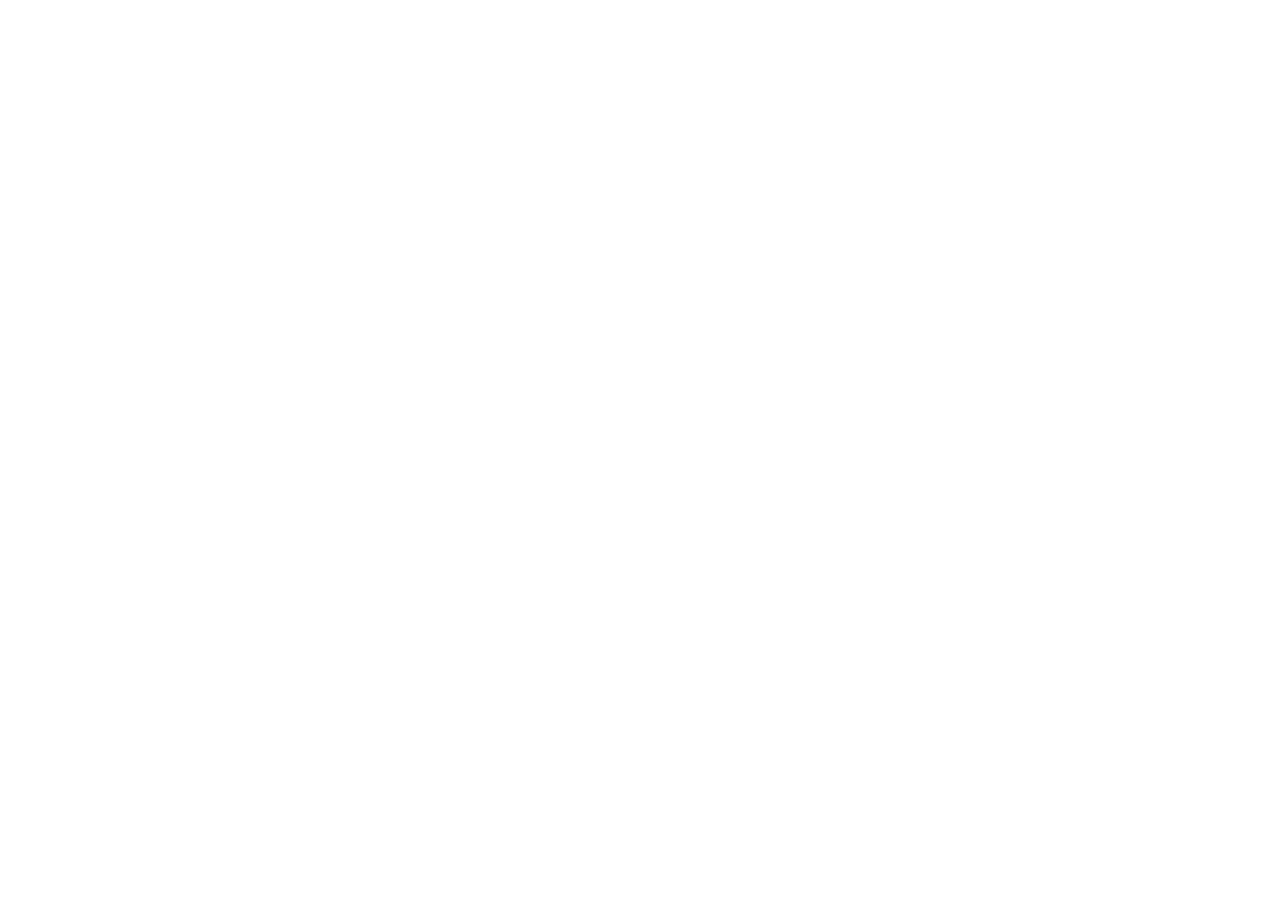
==== index.html @ bec538de "primeiro commit" ====
<html lang="en">
<head>
    <meta charset="UTF-8">
    <meta http-equiv="X-UA-Compatible" content="IE=edge">
    <link rel="stylesheet" type="text/css" href="./style.css">
    <title>Quem está assistindo?</title>
</head>
<body>
    
</body>
</html>
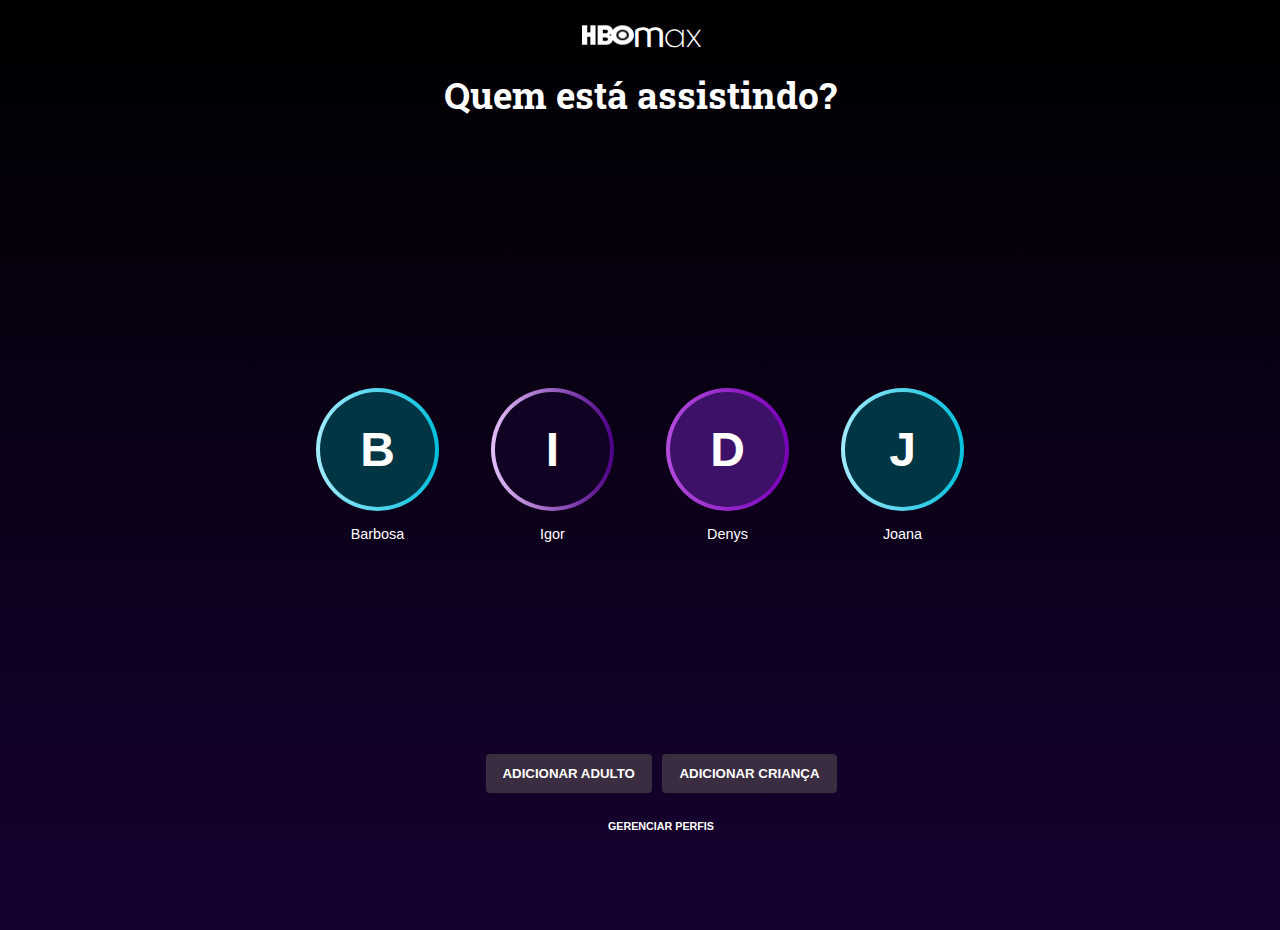
==== commit 66f4e735: "Quem está assistindo page" ====
--- a/index.html
+++ b/index.html
@@ -3,9 +3,61 @@
     <meta charset="UTF-8">
     <meta http-equiv="X-UA-Compatible" content="IE=edge">
     <link rel="stylesheet" type="text/css" href="./style.css">
+    <link rel="icon" href="./assets/icone.png">
+<link
+    href="https://fonts.googleapis.com/css2?family=Baloo+2:wght@400;500;600;700&family=Josefin+Sans:wght@400;500;600;700&family=Roboto+Slab:wght@600;700&display=swap"
+    rel="stylesheet">
     <title>Quem está assistindo?</title>
 </head>
 <body>
+ <main>
+    <header>
+        <div class="hbomax">
+            <img class="hbomax-image" src="./assets/hboLogo.png" alt="">
+            <h1 class="hbomax-text">max</h1>
+        </div>
+        <h1 class="QEA">Quem está assistindo?</h1>
+    </header>
+    <div class="usuarios-container">
+        <div class="usuario">
+            <div class="usuario-border usuario-border-azul">
+                <div class="usuario-foto u1"><h1>B</h1></div>
+            </div>
+            <p style="color: white;font-family: Arial, Helvetica, sans-serif;">Barbosa</p>
+        </div>
+        <div class="usuario">
+            <div class="usuario-border usuario-border-roxo1">
+                <div class="usuario-foto u2"><h1>I</h1></div>
+            </div>
+            <p style="color: white;font-family: Arial, Helvetica, sans-serif;">Igor</p>
+        </div>
+            <div class="usuario">
+                <div class="usuario-border usuario-border-roxo2">
+                    <div class="usuario-foto u3"><h1>D</h1></div>
+                </div>
+                <p style="color: white;font-family: Arial, Helvetica, sans-serif;">Denys</p>
+            </div>
+            <div class="usuario">
+                <div class="usuario-border usuario-border-azul">
+                    <div class="usuario-foto u1"><h1>J</h1></div>
+                </div>
+                <p style="color: white;font-family: Arial, Helvetica, sans-serif;">Joana</p>
+            </div>
+    </div>
+    <footer>
+        <div class="adicionar">
+            <div class="adiciona">
+                <h5>ADICIONAR ADULTO</h5>
+            </div>
+            <div class="adiciona">
+                <h5>ADICIONAR CRIANÇA</h5>
+            </div>
+        </div>
+        <div class="gerenciar">
+            <h6>GERENCIAR PERFIS</h6>
+        </div>
+    </footer>
+    </main>
     
 </body>
 </html>--- a/style.css
+++ b/style.css
@@ -0,0 +1,185 @@
+*{
+    margin: 0%;
+    padding: 0%;
+}
+body{
+    background-image: linear-gradient(black,rgb(23, 1, 49));
+    display: flex;
+    flex-direction: column;
+    align-items: center;
+}
+main{
+    /* border: 2px solid white; */
+    position: relative;
+    display: flex;
+    flex-direction: column;
+    align-items: center;
+    height: 100%;
+    min-height: 500px;
+    padding-bottom: 30px;
+    justify-content: space-between;
+}
+header{
+    display: flex;
+    flex-direction: column;
+    justify-content: center;
+}
+
+
+
+/* Tela de quem está assistindo */
+.hboMax{
+    height: 70px;
+    display: flex;
+    align-items: center;
+    justify-content: center;
+}
+.hbomax-image{
+    width: 52px;
+    height: 44px;
+    margin-right: -2px;
+}
+.hbomax-text{
+    color: white;
+    font-family: 'Josefin Sans', sans-serif;
+    font-size: 2.8rem;
+    font-weight: 200;
+    letter-spacing: -3px;
+
+}
+.hbomax-text::first-letter{
+    font-family: 'Baloo 2', cursive;
+    font-size: 2.6rem;
+}
+.QEA{
+    color: white;
+    font-family: 'Roboto Slab', serif;
+    font-size: 2.3rem;
+}
+.usuarios-container{
+
+    position: absolute;
+    top: 50%;
+    left: 50%;
+    transform: translate(-50%, -50%);
+    width: 700px;
+    flex-wrap: wrap;
+    display: flex;
+    justify-content: space-around;
+    align-items:center;
+}
+.usuario{
+    display: flex;
+    flex-direction: column;
+    align-items: center;
+    margin: 15px;
+}
+.usuario p{
+    font-size: 0.9rem;
+    margin-top: 15px;
+}
+.usuario-border{
+    padding: 4px;
+    border-radius: 50%;
+}
+.usuario-border-azul{
+    background-image: linear-gradient(to right, rgb(162, 235, 253), rgb(5, 191, 220));
+}
+.u1{
+    background-color: rgb(0, 53, 68);
+}
+.u2{
+    background-color: rgb(17, 1, 34);
+}
+.u3{
+    background-color: rgb(62, 17, 104);
+}
+.usuario-border-roxo1{
+    background-image: linear-gradient(to right, rgb(228, 191, 250), rgb(76, 0, 134));
+}
+.usuario-border-roxo2{
+    background-image: linear-gradient(to right, rgb(179, 76, 220), rgb(120, 1, 184));
+}
+.usuario-foto{
+   
+    height: 115px;
+    width: 115px;
+    border-radius: 50%;
+    display: flex;
+    align-items: center;
+    justify-content: center;
+}
+ .usuario-foto h1{
+    font-size: 3rem;
+    font-family: Arial, Helvetica, sans-serif;
+    color: white;
+} 
+footer{
+    color: white;
+    font-family: Arial, Helvetica, sans-serif;
+    display: flex;
+    flex-direction: column;
+    align-items: center;
+    align-self: flex-end;
+    margin-bottom: 15%;
+}
+.adicionar{
+    color: white;
+    display: flex;
+    width: 351px;
+    justify-content: space-between;
+}
+.adiciona{
+    border-radius: 4px;
+    padding: 12px 17px;
+    background-color: rgba(98, 89, 89, 0.51);
+}
+.gerenciar{
+    margin-top: 18px;
+    height: 30px;
+    width: 145px;
+    display: flex;
+    align-items: center;
+    justify-content: center;
+}
+.gerenciar h6{
+    font-weight: 900;
+}
+
+
+/* ============================ */
+@media (max-width:1000px){
+.QEA {
+        color: white;
+        font-family: 'Roboto Slab', serif;
+        font-size: 1.6rem;
+    }
+}
+@media (max-width: 700px){
+.usuarios-container {
+        position: absolute;
+        top: 50%;
+        left: 50%;
+        transform: translate(-50%, -50%);
+        background-color: red;
+        width: 550px;
+        flex-wrap: wrap;
+        display: flex;
+        justify-content: space-around;
+        align-items: center;
+    }
+}
+@media (max-width: 550px) {
+    .usuarios-container {
+        position: absolute;
+        top: 50%;
+        left: 50%;
+        transform: translate(-50%, -50%);
+        background-color: red;
+        width: 350px;
+        flex-wrap: wrap;
+        display: flex;
+        justify-content: space-around;
+        align-items: center;
+    }
+}
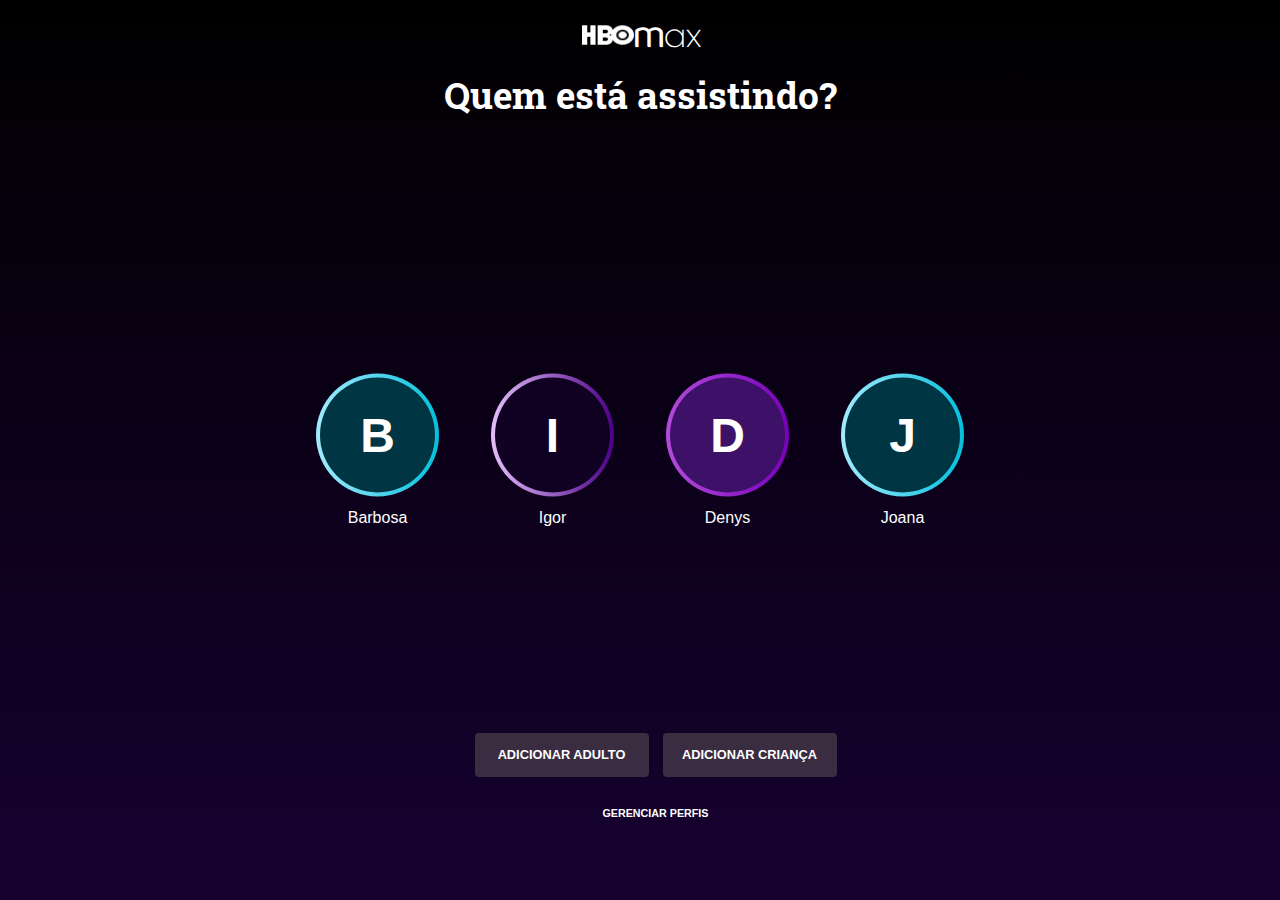
==== commit 977fb106: "adiciona hover nos elementos do footer" ====
--- a/index.html
+++ b/index.html
@@ -58,6 +58,6 @@
         </div>
     </footer>
     </main>
-    
+<script src="./script.js"></script>    
 </body>
 </html>--- a/style.css
+++ b/style.css
@@ -7,6 +7,7 @@
     display: flex;
     flex-direction: column;
     align-items: center;
+    height: 100vh;
 }
 main{
     /* border: 2px solid white; */
@@ -75,8 +76,8 @@
     margin: 15px;
 }
 .usuario p{
-    font-size: 0.9rem;
-    margin-top: 15px;
+    font-size: 1rem;
+    margin-top: 12px;
 }
 .usuario-border{
     padding: 4px;
@@ -121,29 +122,46 @@
     flex-direction: column;
     align-items: center;
     align-self: flex-end;
-    margin-bottom: 15%;
+    margin-bottom: 10%;
 }
 .adicionar{
     color: white;
     display: flex;
-    width: 351px;
+    width: 362px;
     justify-content: space-between;
 }
 .adiciona{
     border-radius: 4px;
+    height: 20px;
+    width: 140px;
     padding: 12px 17px;
     background-color: rgba(98, 89, 89, 0.51);
+    display: flex;
+    justify-content: center;
+    align-items: center;
+}
+.adiciona:hover{
+    background-color: black;
+    border: 2px solid rgb(130, 79, 169);
+}
+.adiciona h5{
+    font-size: 0.8rem;
 }
 .gerenciar{
+    padding: 3px 6px;
     margin-top: 18px;
     height: 30px;
     width: 145px;
     display: flex;
     align-items: center;
+    border-radius: 4px;
     justify-content: center;
 }
 .gerenciar h6{
     font-weight: 900;
+}
+.gerenciar:hover{
+    background-color: rgba(153, 148, 148, 0.51);
 }
 
 
@@ -154,6 +172,10 @@
         font-family: 'Roboto Slab', serif;
         font-size: 1.6rem;
     }
+ .usuario p {
+     font-size: 0.9rem;
+     margin-top: 12px;
+ }
 }
 @media (max-width: 700px){
 .usuarios-container {
@@ -161,7 +183,7 @@
         top: 50%;
         left: 50%;
         transform: translate(-50%, -50%);
-        background-color: red;
+   
         width: 550px;
         flex-wrap: wrap;
         display: flex;
@@ -175,7 +197,6 @@
         top: 50%;
         left: 50%;
         transform: translate(-50%, -50%);
-        background-color: red;
         width: 350px;
         flex-wrap: wrap;
         display: flex;
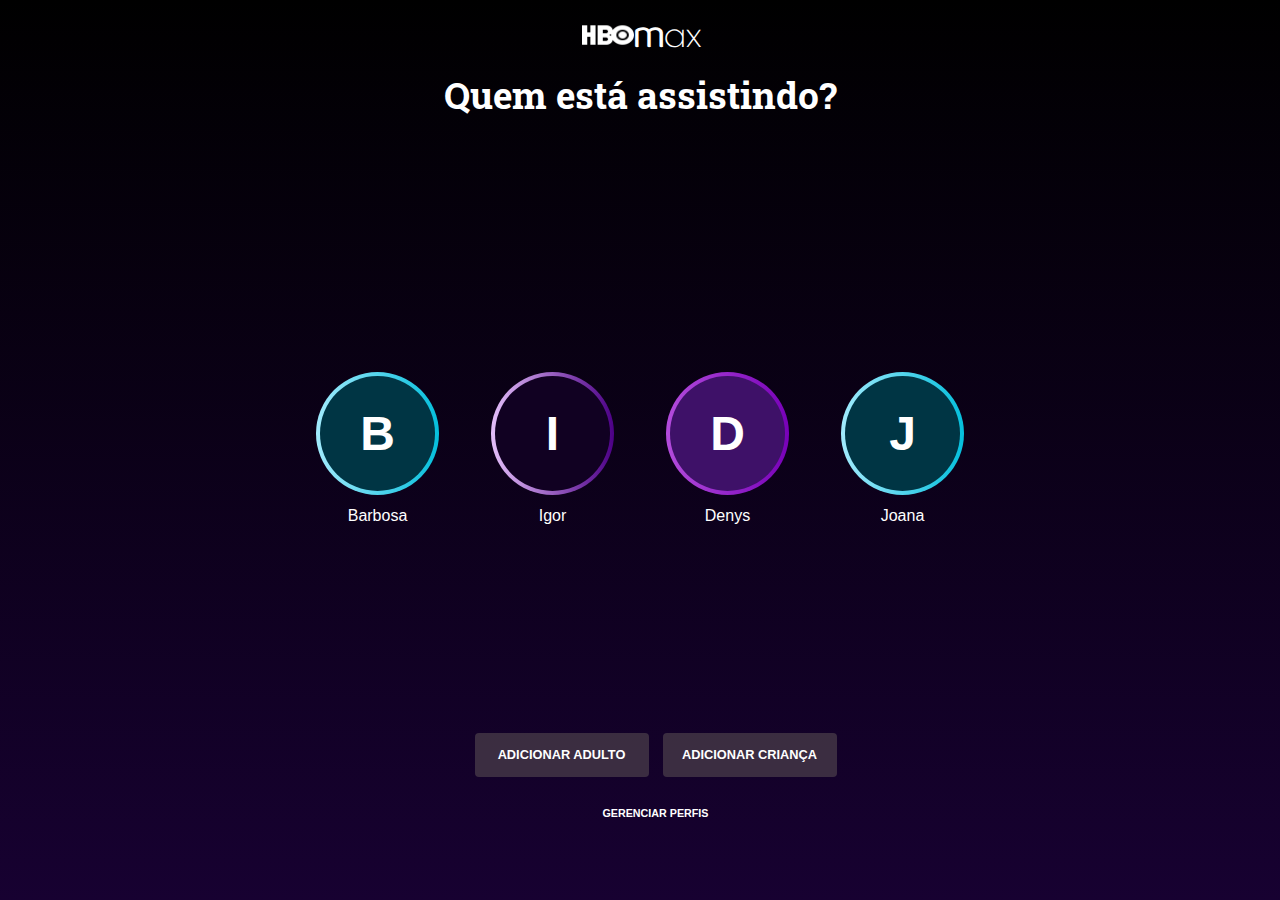
==== commit 215e246a: "hover nos icones de perfil" ====
--- a/index.html
+++ b/index.html
@@ -19,27 +19,27 @@
         <h1 class="QEA">Quem está assistindo?</h1>
     </header>
     <div class="usuarios-container">
-        <div class="usuario">
+        <div id="barbosa"  class="usuario">
             <div class="usuario-border usuario-border-azul">
-                <div class="usuario-foto u1"><h1>B</h1></div>
+                <div onmouseover="hoverMaior(this)" onmouseleave="hoverMenor(this)"  class="usuario-foto u1"><h1>B</h1></div>
             </div>
             <p style="color: white;font-family: Arial, Helvetica, sans-serif;">Barbosa</p>
         </div>
-        <div class="usuario">
+        <div id="igor" class="usuario">
             <div class="usuario-border usuario-border-roxo1">
-                <div class="usuario-foto u2"><h1>I</h1></div>
+                <div onmouseover="hoverMaior(this)" onmouseleave="hoverMenor(this)" class="usuario-foto u2"><h1>I</h1></div>
             </div>
             <p style="color: white;font-family: Arial, Helvetica, sans-serif;">Igor</p>
         </div>
-            <div class="usuario">
+            <div id="denys" class="usuario">
                 <div class="usuario-border usuario-border-roxo2">
-                    <div class="usuario-foto u3"><h1>D</h1></div>
+                    <div onmouseover="hoverMaior(this)" onmouseleave="hoverMenor(this)" class="usuario-foto u3"><h1>D</h1></div>
                 </div>
                 <p style="color: white;font-family: Arial, Helvetica, sans-serif;">Denys</p>
             </div>
-            <div class="usuario">
+            <div id="joana" class="usuario">
                 <div class="usuario-border usuario-border-azul">
-                    <div class="usuario-foto u1"><h1>J</h1></div>
+                    <div onmouseover="hoverMaior(this)" onmouseleave="hoverMenor(this)" class="usuario-foto u1"><h1>J</h1></div>
                 </div>
                 <p style="color: white;font-family: Arial, Helvetica, sans-serif;">Joana</p>
             </div>
--- a/style.css
+++ b/style.css
@@ -1,3 +1,5 @@
+/* Fazer o hover dos perfis */
+
 *{
     margin: 0%;
     padding: 0%;
@@ -64,6 +66,7 @@
     left: 50%;
     transform: translate(-50%, -50%);
     width: 700px;
+    /* height: 200px; */
     flex-wrap: wrap;
     display: flex;
     justify-content: space-around;
@@ -73,15 +76,28 @@
     display: flex;
     flex-direction: column;
     align-items: center;
+    justify-content: flex-end;
     margin: 15px;
+    position: relative;
+    height: 150px;
+    width: 100px;
+
+    /* position: absolute; */
 }
 .usuario p{
     font-size: 1rem;
     margin-top: 12px;
+    justify-self: flex-start;
 }
 .usuario-border{
     padding: 4px;
     border-radius: 50%;
+    /* position: absolute; */
+    
+   
+    
+   
+
 }
 .usuario-border-azul{
     background-image: linear-gradient(to right, rgb(162, 235, 253), rgb(5, 191, 220));
@@ -102,7 +118,6 @@
     background-image: linear-gradient(to right, rgb(179, 76, 220), rgb(120, 1, 184));
 }
 .usuario-foto{
-   
     height: 115px;
     width: 115px;
     border-radius: 50%;
@@ -141,6 +156,8 @@
     align-items: center;
 }
 .adiciona:hover{
+    height: 16px;
+    width: 136px;
     background-color: black;
     border: 2px solid rgb(130, 79, 169);
 }
@@ -164,6 +181,72 @@
     background-color: rgba(153, 148, 148, 0.51);
 }
 
+.perfilMaior{
+    animation-name: perfilM;
+    animation-duration: 0.4s;
+    height: 130px;
+    width: 130px;
+}
+
+@keyframes perfilM{
+    0%{
+        height: 115px;
+        width: 115px;
+    }
+    100%{
+        height: 130px;
+        width: 130px;
+    }
+}
+.perfilMenor {
+    animation-name: perfilm;
+    animation-duration: 0.4s;
+    height: 115px;
+    width: 115px;
+}
+
+@keyframes perfilm {
+    0% {
+        height: 135px;
+        width: 135px;
+    }
+
+    100% {
+        height: 115px;
+        width: 115px;
+    }
+}
+.fontMaior {
+    animation-name: fontM;
+    animation-duration: 0.4s;
+    
+}
+@keyframes fontM {
+    0% {
+        font-size: 1rem;
+    }
+
+    100% {
+        font-size: 1.2rem;
+    }
+}
+
+.fontMenor {
+    animation-name: fontm;
+    animation-duration: 0.4s;
+    
+    
+}
+
+@keyframes fontm {
+    0% {
+        font-size: 1.2rem;
+    }
+
+    100% {
+        font-size:1rem
+    }
+}
 
 /* ============================ */
 @media (max-width:1000px){
@@ -184,7 +267,7 @@
         left: 50%;
         transform: translate(-50%, -50%);
    
-        width: 550px;
+        width: 500px;
         flex-wrap: wrap;
         display: flex;
         justify-content: space-around;
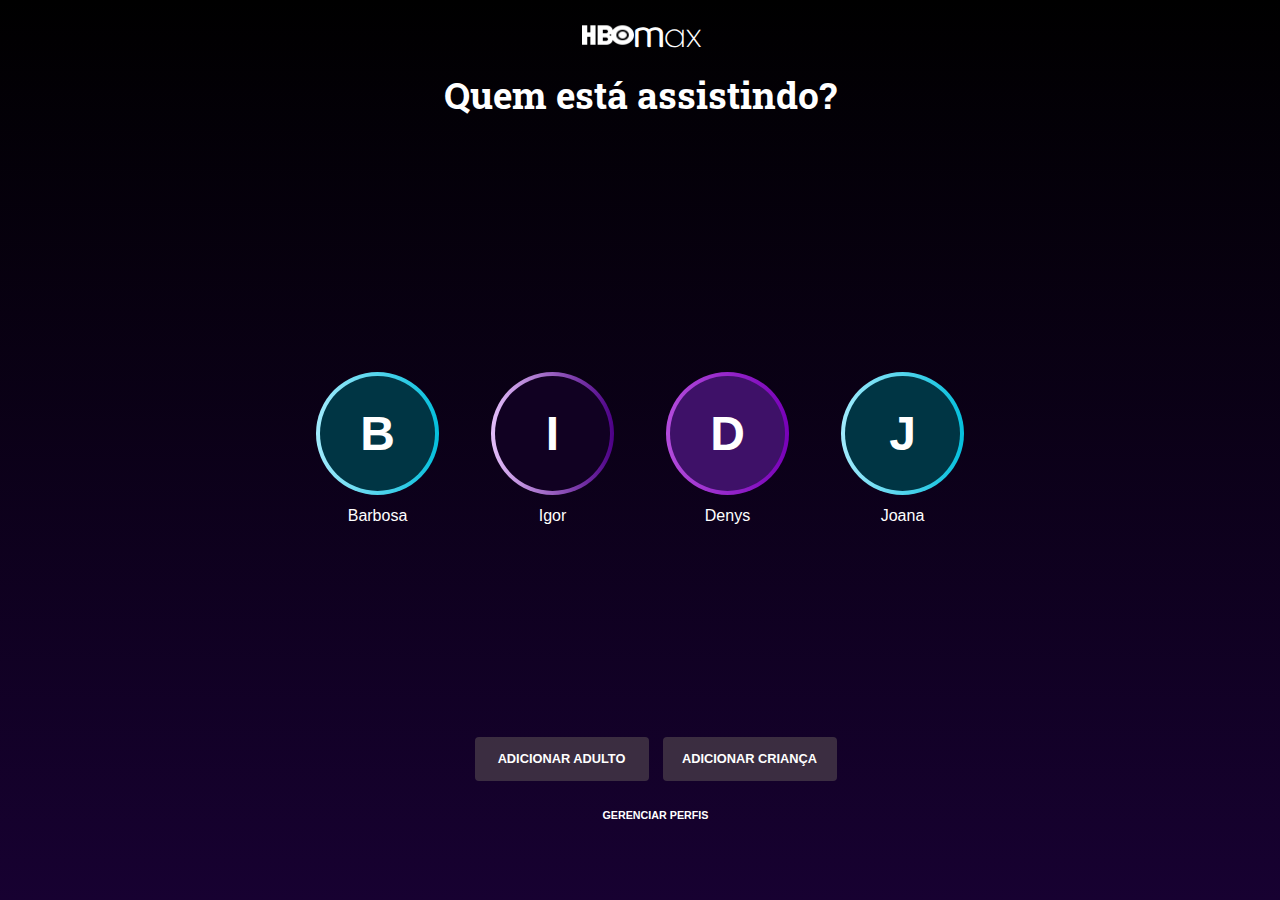
==== commit 0bb7a943: "gerenciar perfis responsivo" ====
--- a/index.html
+++ b/index.html
@@ -20,41 +20,58 @@
     </header>
     <div class="usuarios-container">
         <div id="barbosa"  class="usuario">
-            <div class="usuario-border usuario-border-azul">
-                <div onmouseover="hoverMaior(this)" onmouseleave="hoverMenor(this)"  class="usuario-foto u1"><h1>B</h1></div>
+            <div class="ub usuario-border-azul">
+                <div onmouseover="hoverMaior(this)" onmouseleave="hoverMenor(this)"  class="uf u1"><div class="ga">
+                    <div class="penAndPaperImg"></div>
+                </div>
+                <h1>B</h1></div>
             </div>
             <p style="color: white;font-family: Arial, Helvetica, sans-serif;">Barbosa</p>
         </div>
         <div id="igor" class="usuario">
-            <div class="usuario-border usuario-border-roxo1">
-                <div onmouseover="hoverMaior(this)" onmouseleave="hoverMenor(this)" class="usuario-foto u2"><h1>I</h1></div>
+            <div class="ub usuario-border-roxo1">
+                <div onmouseover="hoverMaior(this)" onmouseleave="hoverMenor(this)" class="uf u2"><div class="ga">
+                    <div class="penAndPaperImg"></div>
+                </div>
+                <h1>I</h1></div>
             </div>
             <p style="color: white;font-family: Arial, Helvetica, sans-serif;">Igor</p>
         </div>
             <div id="denys" class="usuario">
-                <div class="usuario-border usuario-border-roxo2">
-                    <div onmouseover="hoverMaior(this)" onmouseleave="hoverMenor(this)" class="usuario-foto u3"><h1>D</h1></div>
+                <div class="ub usuario-border-roxo2">
+                    <div onmouseover="hoverMaior(this)" onmouseleave="hoverMenor(this)" class="uf u3">
+                        <div class="ga">
+                            <div class="penAndPaperImg"></div>
+                        </div>
+                        <h1>D</h1>
+                    </div>
                 </div>
                 <p style="color: white;font-family: Arial, Helvetica, sans-serif;">Denys</p>
             </div>
             <div id="joana" class="usuario">
-                <div class="usuario-border usuario-border-azul">
-                    <div onmouseover="hoverMaior(this)" onmouseleave="hoverMenor(this)" class="usuario-foto u1"><h1>J</h1></div>
+                <div class="ub usuario-border-azul">
+                    <div onmouseover="hoverMaior(this)" onmouseleave="hoverMenor(this)" class="uf u1"><div class="ga">
+                        <div class="penAndPaperImg"></div>
+                    </div>
+                    <h1>J</h1></div>
                 </div>
                 <p style="color: white;font-family: Arial, Helvetica, sans-serif;">Joana</p>
             </div>
     </div>
     <footer>
-        <div class="adicionar">
-            <div class="adiciona">
-                <h5>ADICIONAR ADULTO</h5>
-            </div>
-            <div class="adiciona">
-                <h5>ADICIONAR CRIANÇA</h5>
+        <div class="adicionar-container">
+            <div class="adicionar">
+                <div class="adiciona adicionaAdulto">
+                    <h5>ADICIONAR ADULTO</h5>
+                </div>
+                <div class="adiciona adicionaCrianca">
+                    <h5>ADICIONAR CRIANÇA</h5>
+                </div>
             </div>
         </div>
-        <div class="gerenciar">
-            <h6>GERENCIAR PERFIS</h6>
+        <div class="gerenciar-button">
+            <h6 id="gerenciarTextOne">GERENCIAR PERFIS</h6>
+            <h6 id="gerenciarTextTwo">CONCLUÍDO</h6>
         </div>
     </footer>
     </main>
--- a/style.css
+++ b/style.css
@@ -6,6 +6,7 @@
 }
 body{
     background-image: linear-gradient(black,rgb(23, 1, 49));
+
     display: flex;
     flex-direction: column;
     align-items: center;
@@ -89,7 +90,7 @@
     margin-top: 12px;
     justify-self: flex-start;
 }
-.usuario-border{
+.ub{
     padding: 4px;
     border-radius: 50%;
     /* position: absolute; */
@@ -117,7 +118,7 @@
 .usuario-border-roxo2{
     background-image: linear-gradient(to right, rgb(179, 76, 220), rgb(120, 1, 184));
 }
-.usuario-foto{
+.uf{
     height: 115px;
     width: 115px;
     border-radius: 50%;
@@ -125,10 +126,12 @@
     align-items: center;
     justify-content: center;
 }
- .usuario-foto h1{
+ .uf h1{
     font-size: 3rem;
     font-family: Arial, Helvetica, sans-serif;
     color: white;
+    position: absolute;
+    z-index: 0;
 } 
 footer{
     color: white;
@@ -139,11 +142,17 @@
     align-self: flex-end;
     margin-bottom: 10%;
 }
-.adicionar{
+.adicionar-container{
     color: white;
     display: flex;
     width: 362px;
     justify-content: space-between;
+}
+.adicionar{
+    display: flex;
+    width: 362px;
+    justify-content: space-between;
+    
 }
 .adiciona{
     border-radius: 4px;
@@ -164,30 +173,31 @@
 .adiciona h5{
     font-size: 0.8rem;
 }
-.gerenciar{
-    padding: 3px 6px;
+.gerenciar-button{
+    padding: 10px 20px;
     margin-top: 18px;
-    height: 30px;
-    width: 145px;
+    /* height: 30px;
+    width: 145px; */
     display: flex;
     align-items: center;
     border-radius: 4px;
     justify-content: center;
 }
-.gerenciar h6{
+.gerenciar-button h6{
     font-weight: 900;
 }
-.gerenciar:hover{
+.gerenciar-button:hover{
     background-color: rgba(153, 148, 148, 0.51);
 }
-
+#gerenciarTextTwo{
+    display: none;
+}
 .perfilMaior{
     animation-name: perfilM;
     animation-duration: 0.4s;
     height: 130px;
     width: 130px;
 }
-
 @keyframes perfilM{
     0%{
         height: 115px;
@@ -204,11 +214,10 @@
     height: 115px;
     width: 115px;
 }
-
 @keyframes perfilm {
     0% {
-        height: 135px;
-        width: 135px;
+        height: 130px;
+        width: 130px;
     }
 
     100% {
@@ -218,36 +227,46 @@
 }
 .fontMaior {
     animation-name: fontM;
-    animation-duration: 0.4s;
-    
+    animation-duration: 0.4s;   
 }
 @keyframes fontM {
     0% {
         font-size: 1rem;
     }
-
     100% {
         font-size: 1.2rem;
     }
 }
-
 .fontMenor {
     animation-name: fontm;
-    animation-duration: 0.4s;
-    
-    
-}
-
+    animation-duration: 0.4s;   
+}
 @keyframes fontm {
     0% {
         font-size: 1.2rem;
     }
-
     100% {
         font-size:1rem
     }
 }
-
+.ga{
+    background-color: rgba(0, 0, 0, 0.85);
+    width: 100%;
+    height: 100%;
+    display: flex;
+    align-items: center;
+    justify-content: center;
+    border-radius: 50%;
+    z-index: 1;
+    display: none;
+}
+.penAndPaperImg{
+    width: 20px;
+    height: 20px;
+    background-image: url(./assets/penAndPaper.png);
+    background-position: center;
+    background-size: contain;
+}
 /* ============================ */
 @media (max-width:1000px){
 .QEA {
@@ -257,7 +276,7 @@
     }
  .usuario p {
      font-size: 0.9rem;
-     margin-top: 12px;
+     margin-top: 12px
  }
 }
 @media (max-width: 700px){
@@ -265,8 +284,7 @@
         position: absolute;
         top: 50%;
         left: 50%;
-        transform: translate(-50%, -50%);
-   
+        transform: translate(-50%, -50%);  
         width: 500px;
         flex-wrap: wrap;
         display: flex;
